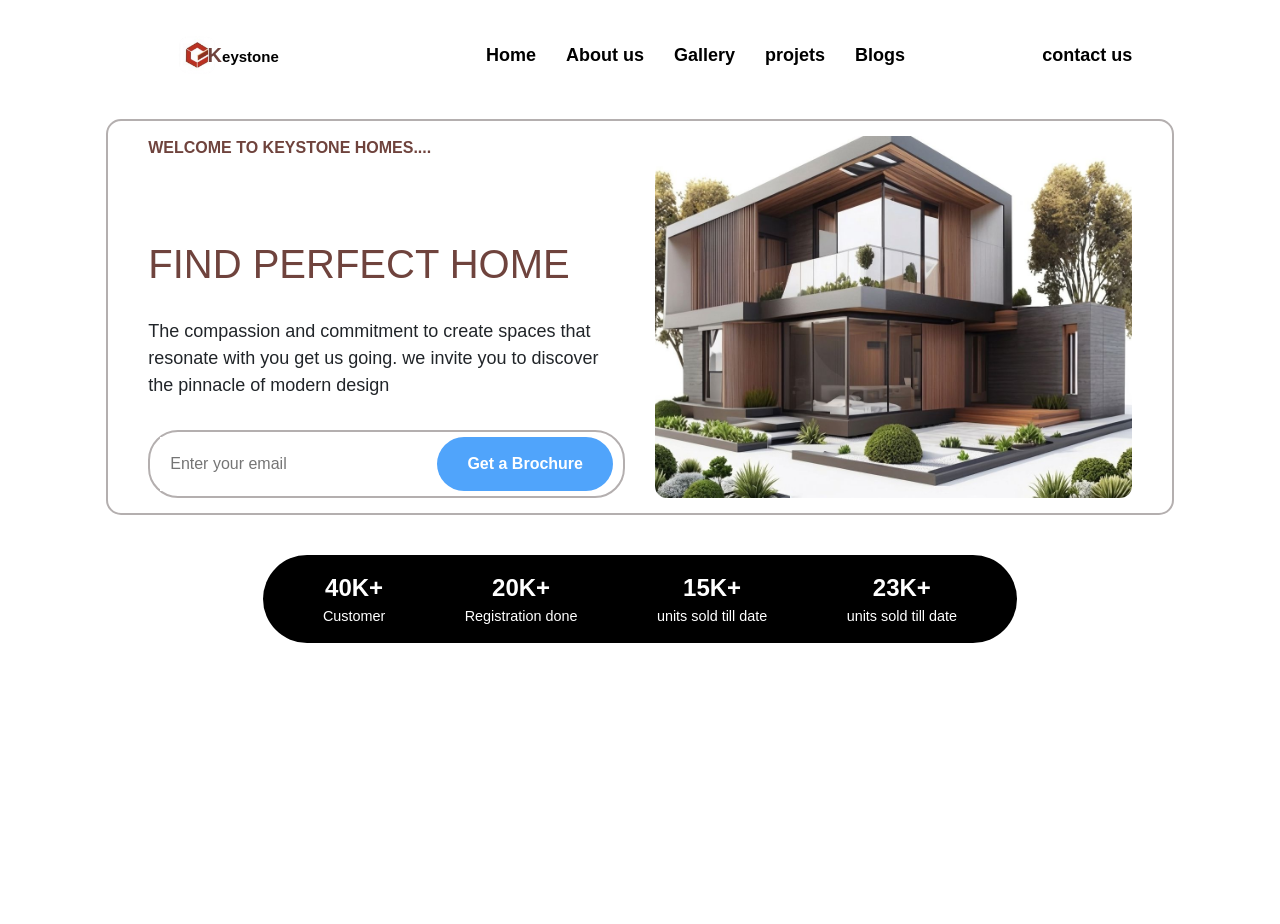
==== index.html @ b2eae366 "premiere version" ====
<!DOCTYPE html>
<html lang="fr">
<head>
  <meta charset="UTF-8">
  <meta name="viewport" content="width=device-width, initial-scale=1.0, user-scalable=yes">
  <title>Keystone Homes | Find Perfect Home</title>
  <!-- Bootstrap 5 CSS -->
  <link href="https://cdn.jsdelivr.net/npm/bootstrap@5.3.0-alpha1/dist/css/bootstrap.min.css" rel="stylesheet">
  <!-- Font Awesome -->
  <link rel="stylesheet" href="https://cdnjs.cloudflare.com/ajax/libs/font-awesome/6.5.1/css/all.min.css">
  <style>
    /* ========== RESET & STYLE ORIGINAL CONSERVÉ ========== */
    * {
      margin: 0;
      padding: 0;
      box-sizing: border-box;
    }

    body {
      font-family: 'Trebuchet MS', 'Lucida Sans Unicode', 'Lucida Grande', 'Lucida Sans', Arial, sans-serif;
      background-color: #fff;
      margin: 12px;
      height: auto;
      min-height: 100vh;
    }

    /* HEADER : structure identique à l'original */
    header {
      display: flex;
      width: 80%;
      margin: 0 auto;
      padding: 10px;
      justify-content: space-between;
      align-items: center;
    }

    .logo a {
      display: flex;
      align-items: center;
      text-decoration: none;
    }

    .logo img {
      width: 100px;
      height: auto;
    }

    .keystone {
      position: relative;
      right: 40px;
    }

    .K {
      font-size: 20px;
      color: #6f433d;
      font-weight: bold;
    }

    .C {
      font-size: 15px;
      color: black;
      font-weight: bold;
    }

    /* NAVIGATION ORIGINALE : centrée exactement */
    nav {
      align-items: center;
      padding: 5px;
      width: 60%;
      justify-content: center;
    }

    nav ul {
      display: flex;
      width: 100%;
      list-style: none;
      gap: 30px;
      justify-content: center;
      margin: 15px;
      padding: 0;
    }

    nav ul li a {
      color: black;
      text-decoration: none;
      font-size: 18px;
      font-weight: bold;
      transition: color 0.2s;
    }

    nav ul li a:hover {
      color: #6f433d;
    }

    /* CONTACT ORIGINAL (à droite) */
    .contact {
      display: flex;
      align-items: center;
      font-size: 18px;
    }

    .contact a {
      color: black;
      text-decoration: none;
      font-weight: bold;
    }

    .contact a:hover {
      color: #6f433d;
    }

    /* BOUTON BURGER : caché sur PC, visible sur tablette/mobile */
    .burger-btn {
      display: none;
      background: transparent;
      border: none;
      font-size: 28px;
      color: #6f433d;
      cursor: pointer;
      padding: 8px 12px;
      border-radius: 12px;
      transition: 0.2s;
    }

    .burger-btn:hover {
      background-color: #f5eee9;
    }

    /* SECTION MILLIEU (original) */
    .millieu {
      margin: 20px auto;
      width: 85%;
      border: rgb(180, 175, 175) 2px solid;
      padding: 15px 40px;
      display: flex;
      border-radius: 15px;
      background: white;
      gap: 30px;
    }

    .gauche {
      width: 50%;
    }

    .home {
      margin-top: 80px;
      display: flex;
      flex-direction: column;
      gap: 30px;
    }

    .gauche1 span {
      color: #6f433d;
      font-weight: bold;
    }

    h1 {
      font-size: 40px;
      color: #6f433d;
      margin: 0;
    }

    p {
      font-size: 18px;
      line-height: 1.5;
    }

    .get {
      border: rgb(180, 175, 175) solid 2px;
      display: flex;
      justify-content: space-between;
      padding: 5px 10px;
      border-radius: 30px;
      margin-top: 15px;
    }

    .get a {
      text-decoration: none;
      color: white;
      background-color: #50a4fb;
      border-radius: 30px;
      padding: 15px 30px;
      font-weight: bold;
      transition: 0.2s;
      white-space: nowrap;
    }

    .get a:hover {
      background-color: #3085dc;
    }

    input {
      border: none;
      outline: none;
      flex: 1;
      font-size: 16px;
      padding: 0 10px;
    }

    .droite {
      width: 50%;
    }

    .droite img {
      width: 100%;
      border-radius: 12px;
      object-fit: cover;
      height: 100%;
      max-height: 450px;
    }

    /* SECTION BAS (stats) */
    .bas {
      width: 60%;
      background-color: black;
      display: flex;
      margin: 40px auto 0;
      color: white;
      justify-content: space-around;
      padding: 15px 20px;
      border-radius: 60px;
    }

    .bas div {
      display: flex;
      flex-direction: column;
      align-items: center;
    }

    .bas div strong {
      font-size: 1.5rem;
      font-weight: bold;
    }

    .bas div span {
      font-size: 0.9rem;
    }

    /* ========== MENU OFF CANVAS (BURGER) ========== */
    .offcanvas-body-custom {
      padding: 2rem 1.5rem;
    }

    .offcanvas-nav-list {
      list-style: none;
      padding: 0;
      margin: 0 0 30px 0;
    }

    .offcanvas-nav-list li {
      margin-bottom: 20px;
    }

    .offcanvas-nav-list li a {
      text-decoration: none;
      font-size: 1.2rem;
      font-weight: 600;
      color: #2c2c2c;
      display: block;
      padding: 10px 0;
      border-bottom: 1px solid #f0e2dc;
      transition: 0.2s;
    }

    .offcanvas-nav-list li a:hover {
      color: #6f433d;
      padding-left: 8px;
    }

    .offcanvas-contact a {
      display: inline-block;
      background: #6f433d;
      color: white;
      text-decoration: none;
      padding: 12px 28px;
      border-radius: 40px;
      font-weight: 600;
      font-size: 1rem;
      transition: 0.2s;
    }

    .offcanvas-contact a:hover {
      background: #4f2f2a;
    }

    /* ========== RESPONSIVE AVEC GESTION PARFAITE ========== */
    
    /* Tablette et petits écrans (max 1024px) */
    @media (max-width: 1024px) {
      header {
        width: 95%;
      }
      
      .millieu {
        width: 95%;
        padding: 20px 30px;
      }
      
      .bas {
        width: 85%;
      }
    }
    
    /* Tablette (max 991px) - ici on active le burger */
    @media (max-width: 991px) {
      /* Masquer la nav et le contact d'origine */
      nav, .contact {
        display: none !important;
      }

      /* Afficher le burger */
      .burger-btn {
        display: flex;
        align-items: center;
        justify-content: center;
      }

      /* Ajuster le header */
      header {
        width: 100%;
        justify-content: space-between;
      }

      /* Passage en colonne pour millieu */
      .millieu {
        flex-direction: column;
        gap: 25px;
      }

      .gauche {
        width: 100%;
      }
      
      .droite {
        width: 100%;
      }
      
      .droite img {
        max-height: 350px;
        width: 100%;
      }

      .home {
        margin-top: 30px;
        gap: 20px;
      }

      h1 {
        font-size: 32px;
      }

      .bas {
        width: 95%;
        flex-wrap: wrap;
        gap: 25px;
        border-radius: 50px;
        padding: 25px 15px;
      }
      
      .bas div {
        min-width: 120px;
      }
    }

    /* Mobile (max 576px) */
    @media (max-width: 576px) {
      body {
        margin: 8px;
      }
      
      .millieu {
        padding: 18px 20px;
        width: 100%;
      }
      
      .home {
        margin-top: 15px;
      }
      
      h1 {
        font-size: 28px;
      }
      
      p {
        font-size: 16px;
      }
      
      .get {
        flex-wrap: wrap;
        background: transparent;
        border: none;
        padding: 0;
        gap: 12px;
      }

      .get input {
        border: rgb(180, 175, 175) solid 2px;
        border-radius: 30px;
        padding: 12px 18px;
        width: 100%;
      }

      .get a {
        text-align: center;
        width: 100%;
        padding: 12px 20px;
      }
      
      .bas div strong {
        font-size: 1.2rem;
      }
      
      .bas div span {
        font-size: 0.75rem;
      }
      
      .logo img {
        width: 70px;
      }
      
      .keystone {
        right: 20px;
      }
      
      .K {
        font-size: 16px;
      }
      
      .C {
        font-size: 12px;
      }
    }
    
    /* Très grands écrans (min 1400px) - maintien des proportions */
    @media (min-width: 1400px) {
      header {
        width: 70%;
      }
      
      .millieu {
        width: 75%;
      }
      
      .bas {
        width: 55%;
      }
    }
    
    /* Ajustement pour que la bannière de statistiques reste lisible */
    @media (min-width: 768px) and (max-width: 990px) {
      .bas div strong {
        font-size: 1.3rem;
      }
    }
  </style>
</head>
<body>

  <!-- HEADER : structure identique à l'original -->
  <header>
    <div class="logo">
      <a href="#">
        <img src="image/olt.png" alt="logo" width="100px" onerror="this.src='https://placehold.co/100x100?text=Keystone'">
        <div class="keystone">
          <span class="K">K</span><span class="C">eystone</span>
        </div>
      </a>
    </div>

    <!-- NAVIGATION ORIGINALE (centrée exactement comme dans votre design) -->
    <nav>
      <ul>
        <li><a href="#">Home</a></li>
        <li><a href="#">About us</a></li>
        <li><a href="#">Gallery</a></li>
        <li><a href="#">projets</a></li>
        <li><a href="#">Blogs</a></li>
      </ul>
    </nav>

    <!-- CONTACT ORIGINAL (à droite) -->
    <div class="contact">
      <a href="#">contact us</a>
    </div>

    <!-- BOUTON BURGER (visible uniquement sur tablette/mobile) -->
    <button class="burger-btn" type="button" data-bs-toggle="offcanvas" data-bs-target="#offcanvasMenu" aria-controls="offcanvasMenu">
      <i class="fas fa-bars"></i>
    </button>
  </header>

  <!-- OFF CANVAS MENU (burger) pour tablette et mobile -->
  <div class="offcanvas offcanvas-end" tabindex="-1" id="offcanvasMenu" aria-labelledby="offcanvasMenuLabel">
    <div class="offcanvas-header" style="border-bottom: 1px solid #f0e0da;">
      <h5 class="offcanvas-title" id="offcanvasMenuLabel" style="color:#6f433d; font-weight: 700;">
        <i class="fas fa-home"></i> Keystone
      </h5>
      <button type="button" class="btn-close" data-bs-dismiss="offcanvas" aria-label="Close"></button>
    </div>
    <div class="offcanvas-body offcanvas-body-custom">
      <ul class="offcanvas-nav-list">
        <li><a href="#"><i class="fas fa-house-chimney me-2"></i>Home</a></li>
        <li><a href="#"><i class="fas fa-users me-2"></i>About us</a></li>
        <li><a href="#"><i class="fas fa-image me-2"></i>Gallery</a></li>
        <li><a href="#"><i class="fas fa-diagram-project me-2"></i>projets</a></li>
        <li><a href="#"><i class="fas fa-blog me-2"></i>Blogs</a></li>
      </ul>
      <div class="offcanvas-contact">
        <a href="#"><i class="fas fa-envelope me-2"></i>contact us</a>
      </div>
    </div>
  </div>

  <!-- SECTION MILLIEU (contenu principal) -->
  <section class="millieu">
    <div class="gauche">
      <div class="gauche1">
        <span>WELCOME TO KEYSTONE HOMES....</span>
      </div>
      <div class="home">
        <h1>FIND PERFECT HOME</h1>
        <p>
          The compassion and commitment to create spaces that resonate with you get us going. 
          we invite you to discover the pinnacle of modern design
        </p>
      </div>
      <div class="get">
        <input type="email" placeholder="Enter your email">
        <a href="#">Get a Brochure</a>
      </div>
    </div>
    <div class="droite">
      <img src="image/tjp.jpeg" alt="conception" width="100%" onerror="this.src='https://placehold.co/600x450?text=Modern+Home'">
    </div>
  </section>

  <!-- SECTION BAS (STATISTIQUES) -->
  <section class="bas">
    <div>
      <strong>40K+</strong>
      <span>Customer</span>
    </div>
    <div>
      <strong>20K+</strong>
      <span>Registration done</span>
    </div>
    <div>
      <strong>15K+</strong>
      <span>units sold till date</span>
    </div>
    <div>
      <strong>23K+</strong>
      <span>units sold till date</span>
    </div>
  </section>

  <!-- Bootstrap JS Bundle (pour offcanvas) -->
  <script src="https://cdn.jsdelivr.net/npm/bootstrap@5.3.0-alpha1/dist/js/bootstrap.bundle.min.js"></script>

  <!-- Script pour fermer l'offcanvas après clic sur un lien (meilleure UX) -->
  <script>
    (function() {
      const offcanvasElement = document.getElementById('offcanvasMenu');
      if (offcanvasElement) {
        const links = offcanvasElement.querySelectorAll('.offcanvas-nav-list a, .offcanvas-contact a');
        links.forEach(link => {
          link.addEventListener('click', () => {
            const bsOffcanvas = bootstrap.Offcanvas.getInstance(offcanvasElement);
            if (bsOffcanvas) {
              bsOffcanvas.hide();
            }
          });
        });
      }
      
      // Correction supplémentaire : si la fenêtre est redimensionnée et que le menu offcanvas est ouvert,
      // on garde l'intégrité du layout (pas nécessaire mais sécurisé)
      window.addEventListener('resize', function() {
        if (window.innerWidth > 991) {
          // Si on passe en mode desktop alors que offcanvas est ouvert, on le ferme proprement
          const offcanvasElement = document.getElementById('offcanvasMenu');
          if (offcanvasElement && offcanvasElement.classList.contains('show')) {
            const bsOffcanvas = bootstrap.Offcanvas.getInstance(offcanvasElement);
            if (bsOffcanvas) {
              bsOffcanvas.hide();
            }
          }
        }
      });
    })();
  </script>
</body>
</html>
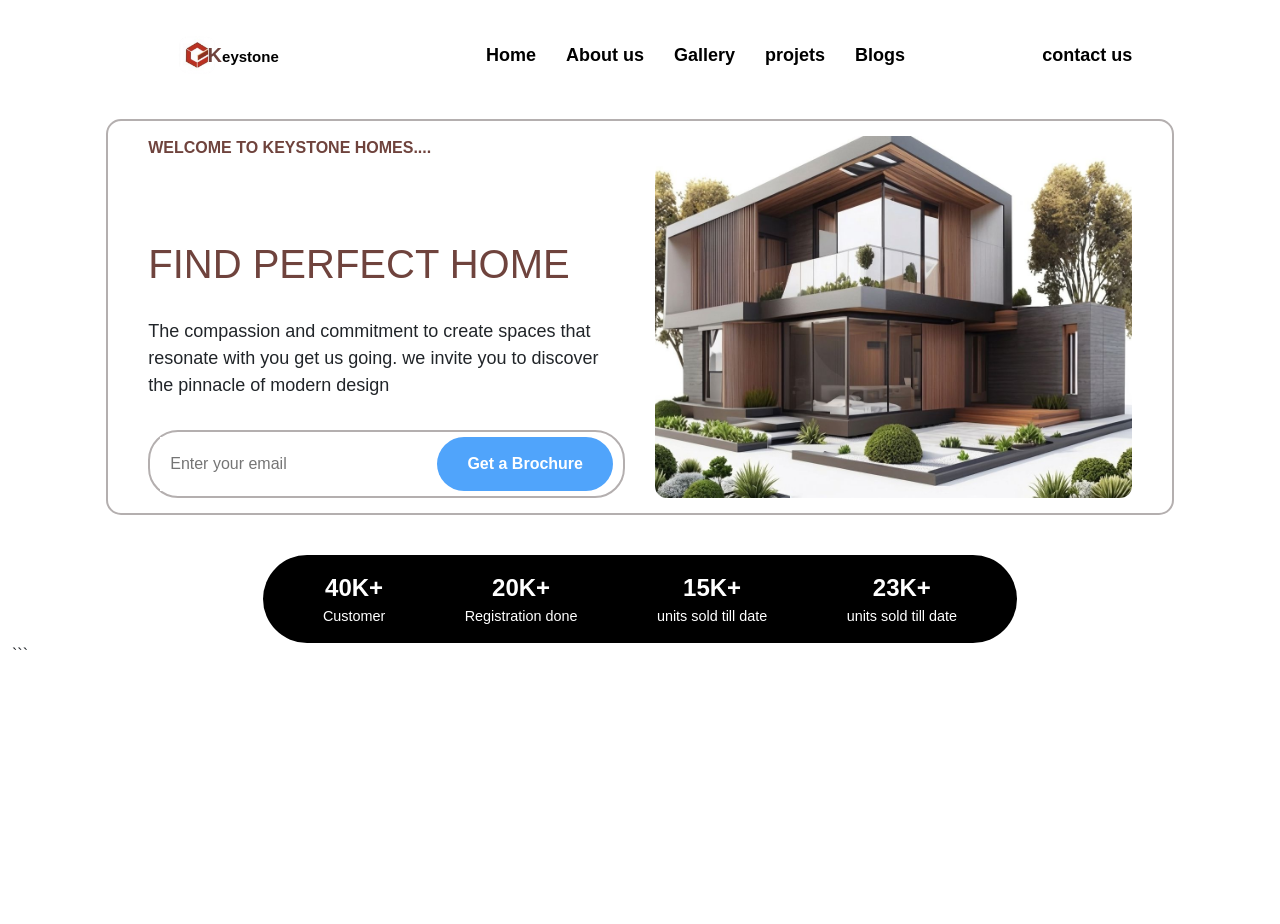
==== commit 09f79aab: "version2" ====
--- a/index.html
+++ b/index.html
@@ -362,7 +362,111 @@
       }
     }
 
-    /* Mobile (max 576px) */
+    /* ========================================================= */
+    /* STRATÉGIE MOBILE : TOUS LES ÉLÉMENTS SUR UNE SEULE LIGNE  */
+    /* ========================================================= */
+    
+    /* Cible tous les mobiles de petite à moyenne largeur */
+    @media (max-width: 768px) {
+      .bas {
+        width: 100%;
+        /* Force la ligne unique même si les éléments se compressent */
+        flex-wrap: nowrap;
+        justify-content: space-between;
+        gap: 4px;               /* Espace minimal entre les blocs */
+        padding: 8px 12px;      /* Padding plus serré */
+        border-radius: 50px;
+        margin: 30px auto 0;
+        overflow-x: auto;       /* Sécurité au cas où : scroll horizontal si vraiment trop serré */
+        -webkit-overflow-scrolling: touch;
+      }
+      
+      /* Chaque bloc statistique - restreindre l'espace consommé */
+      .bas div {
+        min-width: 0;           /* Permet au contenu de se réduire */
+        flex: 1 1 0;           /* Distribution égale de l'espace disponible */
+        text-align: center;
+        padding: 4px 2px;       /* très faible padding interne */
+        background: transparent;
+        border: none;           /* on enlève le border rouge de test */
+      }
+      
+      /* Réduction forte des chiffres (strong) */
+      .bas div strong {
+        font-size: 0.85rem;     /* texte très compact mais lisible */
+        font-weight: 800;
+        line-height: 1.2;
+        letter-spacing: -0.2px; /* gain d'espace */
+        white-space: nowrap;    /* empêche le chiffre de se casser */
+      }
+      
+      /* Réduction du texte descriptif */
+      .bas div span {
+        font-size: 0.55rem;     /* très petit mais reste lisible sur mobile */
+        font-weight: 500;
+        white-space: nowrap;    /* sur une ligne */
+        opacity: 0.9;
+      }
+    }
+    
+    /* Pour les très petits mobiles (moins de 480px) -> compression maximale */
+    @media (max-width: 480px) {
+      .bas {
+        gap: 2px;                /* espace encore plus réduit */
+        padding: 6px 8px;
+      }
+      
+      .bas div strong {
+        font-size: 0.7rem;       /* adaptation extreme */
+      }
+      
+      .bas div span {
+        font-size: 0.45rem;
+      }
+    }
+    
+    /* Pour les mobiles très larges (ex: pliables jusqu'à 650px) on garde l'intégrité */
+    @media (min-width: 481px) and (max-width: 650px) {
+      .bas div strong {
+        font-size: 0.75rem;
+      }
+      .bas div span {
+        font-size: 0.5rem;
+      }
+      .bas {
+        gap: 4px;
+        padding: 8px 10px;
+      }
+    }
+    
+    /* Pour les anciens mobiles ou très petits écrans en paysage (max 400px) */
+    @media (max-width: 400px) {
+      .bas div strong {
+        font-size: 0.65rem;
+      }
+      .bas div span {
+        font-size: 0.4rem;
+      }
+      .bas {
+        gap: 2px;
+        padding: 6px 5px;
+        border-radius: 40px;
+      }
+    }
+    
+    /* Ajustement pour que les statistiques soient vraiment sur une ligne même si les termes sont longs */
+    @media (max-width: 768px) {
+      /* On réduit aussi les textes "Registration done" et "units sold till date" */
+      .bas div span {
+        max-width: 95%;
+        display: inline-block;
+        overflow: hidden;
+        text-overflow: ellipsis; /* optionnel pour les écrans très étroits mais on garde nowrap */
+        white-space: nowrap;
+      }
+    }
+
+    /* Mobile (max 576px) - on garde la cohérence avec les stats mais on corrige get */
     @media (max-width: 576px) {
       body {
         margin: 8px;
@@ -406,14 +510,6 @@
         padding: 12px 20px;
       }
       
-      .bas div strong {
-        font-size: 1.2rem;
-      }
-      
-      .bas div span {
-        font-size: 0.75rem;
-      }
-      
       .logo img {
         width: 70px;
       }
@@ -446,10 +542,24 @@
       }
     }
     
-    /* Ajustement pour que la bannière de statistiques reste lisible */
+    /* Ajustement pour que la bannière de statistiques reste lisible sur tablette */
     @media (min-width: 768px) and (max-width: 990px) {
       .bas div strong {
         font-size: 1.3rem;
+      }
+      /* On garde le flex-wrap original pour tablette (confortable) */
+      .bas {
+        flex-wrap: wrap;
+        gap: 20px;
+      }
+    }
+    
+    /* Pour écrans entre 769px et 991px on ne casse pas la ligne unique sur tablette mais on garde wrap (précédent) */
+    /* Correction assurée : en dessous de 769px => nowrap */
+    @media (max-width: 768px) {
+      .bas {
+        flex-wrap: nowrap !important;    /* forcé pour tous les mobiles */
+        justify-content: space-evenly;
       }
     }
   </style>
@@ -534,7 +644,7 @@
     </div>
   </section>
 
-  <!-- SECTION BAS (STATISTIQUES) -->
+  <!-- SECTION BAS (STATISTIQUES) - MAINTENANT LES ÉLÉMENTS RESTENT SUR UNE MÊME LIGNE SUR TOUS LES MOBILES -->
   <section class="bas">
     <div>
       <strong>40K+</strong>
@@ -574,7 +684,7 @@
       }
       
       // Correction supplémentaire : si la fenêtre est redimensionnée et que le menu offcanvas est ouvert,
-      // on garde l'intégrité du layout (pas nécessaire mais sécurisé)
+      // on garde l'intégrité du layout
       window.addEventListener('resize', function() {
         if (window.innerWidth > 991) {
           // Si on passe en mode desktop alors que offcanvas est ouvert, on le ferme proprement
@@ -586,8 +696,28 @@
             }
           }
         }
+        
+        // Vérification responsive stats: pour les largeurs mobiles, on s'assure que le nowrap est maintenu
+        // (utile en cas de redimensionnement dynamique)
+        const basSection = document.querySelector('.bas');
+        if (basSection) {
+          if (window.innerWidth <= 768) {
+            basSection.style.flexWrap = 'nowrap';
+          } else if (window.innerWidth > 768 && window.innerWidth <= 991) {
+            basSection.style.flexWrap = 'wrap';
+          } else {
+            basSection.style.flexWrap = '';
+          }
+        }
       });
+      
+      // Force l'application du style nowrap immédiatement si la largeur correspond
+      if (window.innerWidth <= 768) {
+        const basSection = document.querySelector('.bas');
+        if (basSection) basSection.style.flexWrap = 'nowrap';
+      }
     })();
   </script>
 </body>
-</html>+</html>
+```
